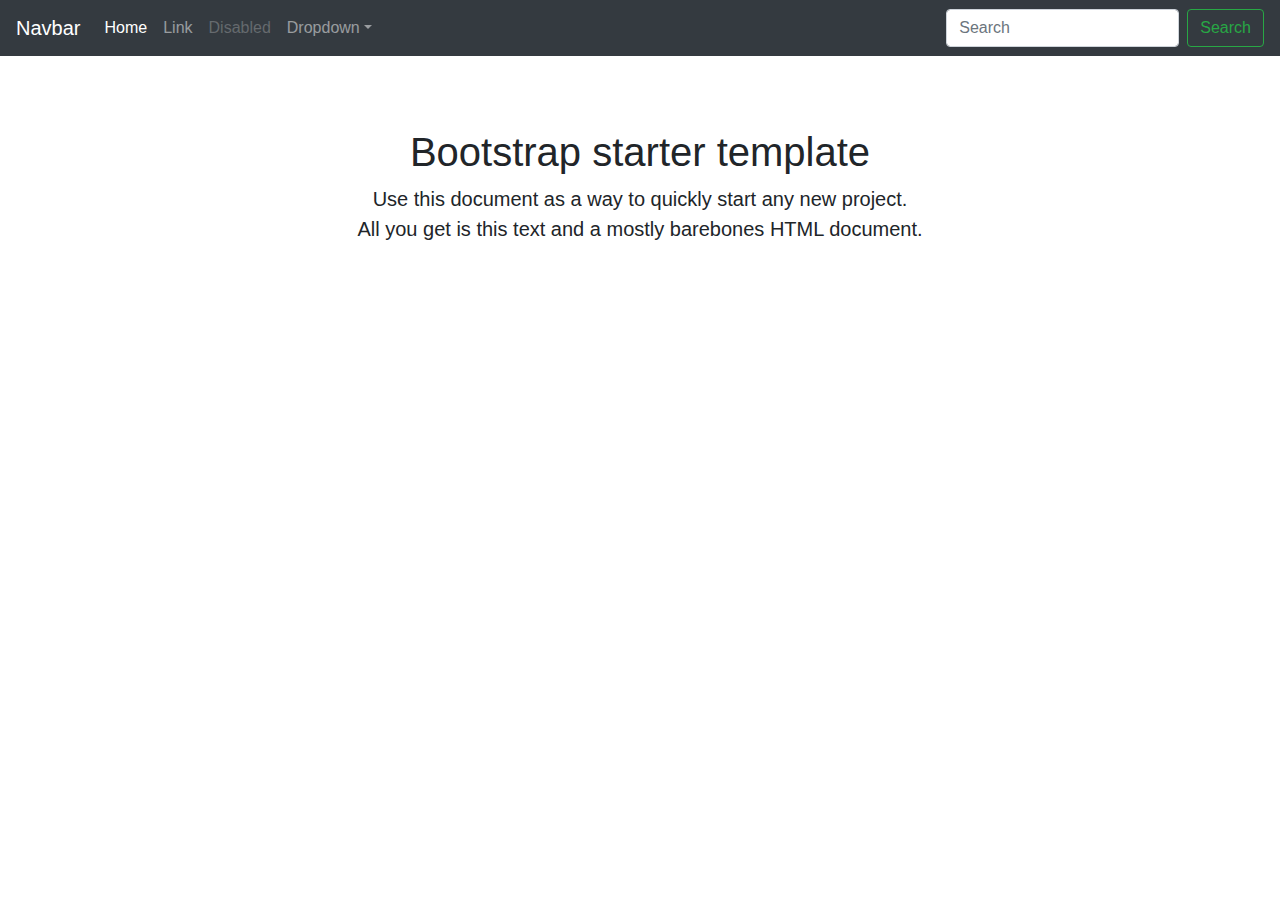
==== formative-2.2/index.html @ 555fce42 "started project" ====
<html lang="en"><head>
    <meta charset="utf-8">
    <meta name="viewport" content="width=device-width, initial-scale=1, shrink-to-fit=no">
    <meta name="description" content="">
    <meta name="author" content="">

    <title>Starter Template for Bootstrap</title>

    <link rel="canonical" href="https://getbootstrap.com/docs/4.0/examples/starter-template/">

    <!-- Bootstrap core CSS -->
    <link rel="stylesheet" href="https://stackpath.bootstrapcdn.com/bootstrap/4.3.1/css/bootstrap.min.css" integrity="sha384-ggOyR0iXCbMQv3Xipma34MD+dH/1fQ784/j6cY/iJTQUOhcWr7x9JvoRxT2MZw1T" crossorigin="anonymous">


    <!-- Custom styles for this template -->
    <link href="style.css" rel="stylesheet">
  </head>

  <body>

    <nav class="navbar navbar-expand-md navbar-dark bg-dark fixed-top">
      <a class="navbar-brand" href="#">Navbar</a>
      <button class="navbar-toggler" type="button" data-toggle="collapse" data-target="#navbarsExampleDefault" aria-controls="navbarsExampleDefault" aria-expanded="false" aria-label="Toggle navigation">
        <span class="navbar-toggler-icon"></span>
      </button>

      <div class="collapse navbar-collapse" id="navbarsExampleDefault">
        <ul class="navbar-nav mr-auto">
          <li class="nav-item active">
            <a class="nav-link" href="#">Home <span class="sr-only">(current)</span></a>
          </li>
          <li class="nav-item">
            <a class="nav-link" href="#">Link</a>
          </li>
          <li class="nav-item">
            <a class="nav-link disabled" href="#">Disabled</a>
          </li>
          <li class="nav-item dropdown">
            <a class="nav-link dropdown-toggle" href="http://example.com" id="dropdown01" data-toggle="dropdown" aria-haspopup="true" aria-expanded="false">Dropdown</a>
            <div class="dropdown-menu" aria-labelledby="dropdown01">
              <a class="dropdown-item" href="#">Action</a>
              <a class="dropdown-item" href="#">Another action</a>
              <a class="dropdown-item" href="#">Something else here</a>
            </div>
          </li>
        </ul>
        <form class="form-inline my-2 my-lg-0">
          <input class="form-control mr-sm-2" type="text" placeholder="Search" aria-label="Search">
          <button class="btn btn-outline-success my-2 my-sm-0" type="submit">Search</button>
        </form>
      </div>
    </nav>

    <main role="main" class="container">

      <div class="starter-template">
        <h1>Bootstrap starter template</h1>
        <p class="lead">Use this document as a way to quickly start any new project.<br> All you get is this text and a mostly barebones HTML document.</p>
      </div>

    </main><!-- /.container -->

    <!-- Bootstrap core JavaScript
    ================================================== -->
    <!-- Placed at the end of the document so the pages load faster -->
    <script src="https://code.jquery.com/jquery-3.3.1.slim.min.js" integrity="sha384-q8i/X+965DzO0rT7abK41JStQIAqVgRVzpbzo5smXKp4YfRvH+8abtTE1Pi6jizo" crossorigin="anonymous"></script>
<script src="https://cdnjs.cloudflare.com/ajax/libs/popper.js/1.14.7/umd/popper.min.js" integrity="sha384-UO2eT0CpHqdSJQ6hJty5KVphtPhzWj9WO1clHTMGa3JDZwrnQq4sF86dIHNDz0W1" crossorigin="anonymous"></script>
<script src="https://stackpath.bootstrapcdn.com/bootstrap/4.3.1/js/bootstrap.min.js" integrity="sha384-JjSmVgyd0p3pXB1rRibZUAYoIIy6OrQ6VrjIEaFf/nJGzIxFDsf4x0xIM+B07jRM" crossorigin="anonymous"></script>
  

</body></html>
---- formative-2.2/style.css ----
body {
    padding-top: 5rem;
  }
  .starter-template {
    padding: 3rem 1.5rem;
    text-align: center;
  }
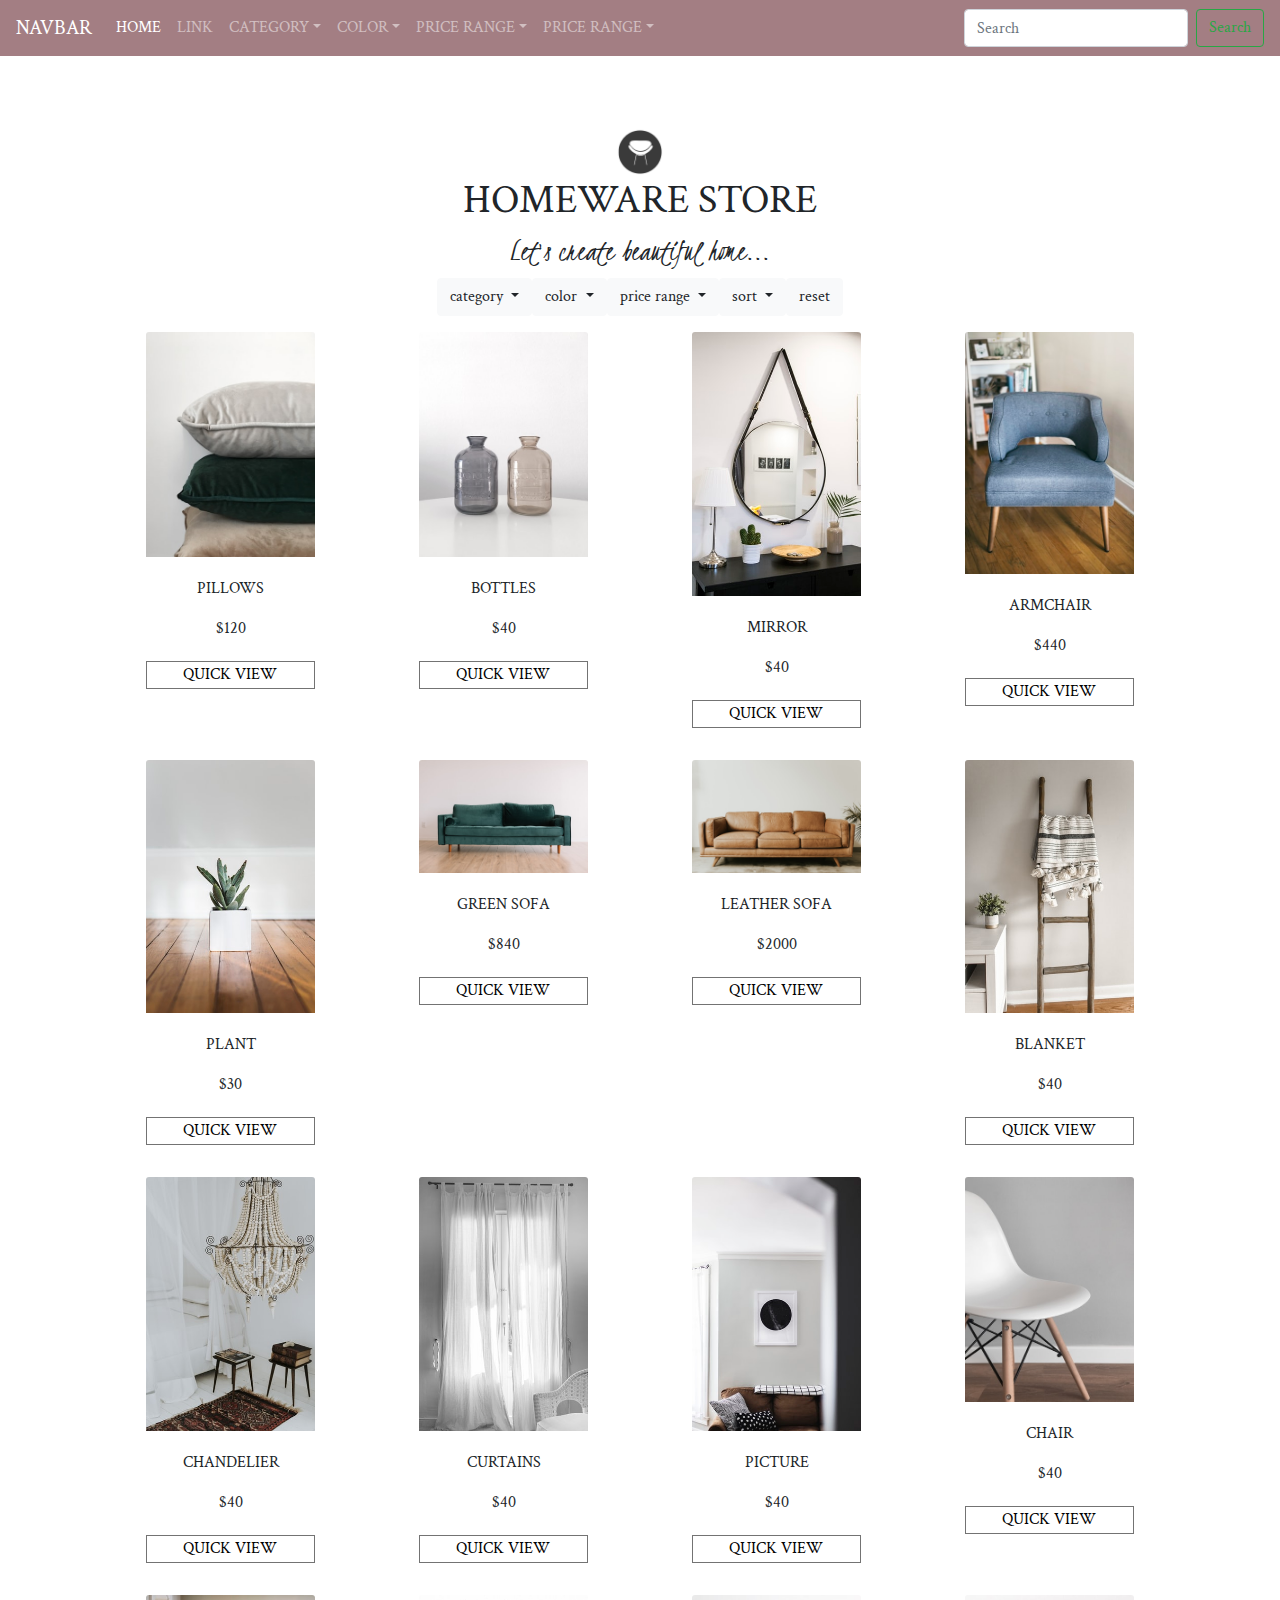
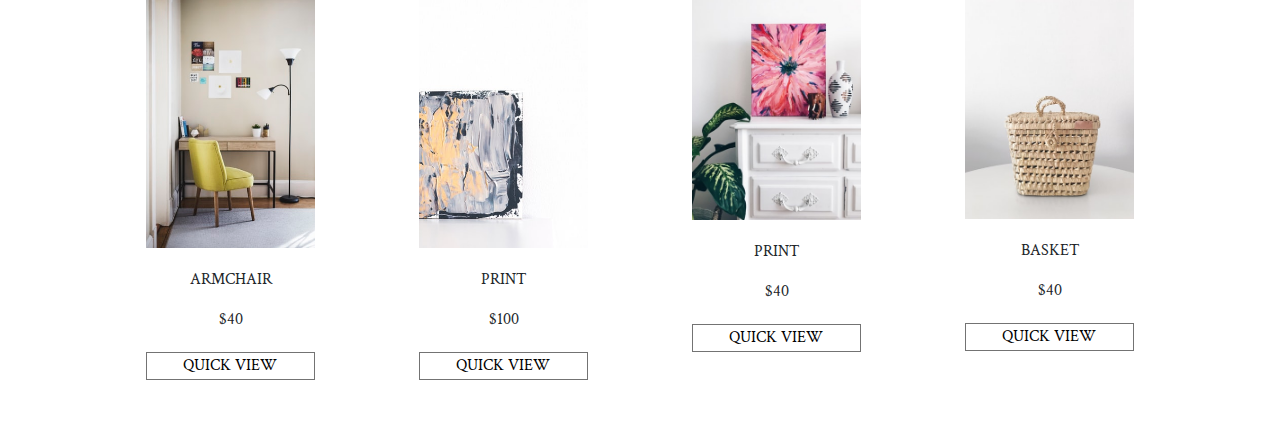
==== commit 1d155a1c: "filter by category, color, price, and styles" ====
--- a/formative-2.2/index.html
+++ b/formative-2.2/index.html
@@ -7,6 +7,7 @@
     <title>Starter Template for Bootstrap</title>
 
     <link rel="canonical" href="https://getbootstrap.com/docs/4.0/examples/starter-template/">
+    <link href="https://fonts.googleapis.com/css?family=Crimson+Text|Kristi&display=swap" rel="stylesheet">
 
     <!-- Bootstrap core CSS -->
     <link rel="stylesheet" href="https://stackpath.bootstrapcdn.com/bootstrap/4.3.1/css/bootstrap.min.css" integrity="sha384-ggOyR0iXCbMQv3Xipma34MD+dH/1fQ784/j6cY/iJTQUOhcWr7x9JvoRxT2MZw1T" crossorigin="anonymous">
@@ -18,7 +19,7 @@
 
   <body>
 
-    <nav class="navbar navbar-expand-md navbar-dark bg-dark fixed-top">
+    <nav class="navbar navbar-expand-md navbar-dark myBackground fixed-top">
       <a class="navbar-brand" href="#">Navbar</a>
       <button class="navbar-toggler" type="button" data-toggle="collapse" data-target="#navbarsExampleDefault" aria-controls="navbarsExampleDefault" aria-expanded="false" aria-label="Toggle navigation">
         <span class="navbar-toggler-icon"></span>
@@ -32,30 +33,118 @@
           <li class="nav-item">
             <a class="nav-link" href="#">Link</a>
           </li>
-          <li class="nav-item">
-            <a class="nav-link disabled" href="#">Disabled</a>
+          
+          <li class="nav-item dropdown">
+            <a class="nav-link dropdown-toggle" href="http://example.com" id="dropdown01" data-toggle="dropdown" aria-haspopup="true" aria-expanded="false">Category</a>
+            <div class="dropdown-menu" aria-labelledby="dropdown01">
+                <a id="furniture" class="dropdown-item" href="#">furniture</a>
+                <a id="textile" class="dropdown-item" href="#">textile</a>
+                <a id="homeDecor" class="dropdown-item" href="#">home decor</a>
+                <a id="wallArt" class="dropdown-item" href="#">wall art</a>
+            </div>
           </li>
           <li class="nav-item dropdown">
-            <a class="nav-link dropdown-toggle" href="http://example.com" id="dropdown01" data-toggle="dropdown" aria-haspopup="true" aria-expanded="false">Dropdown</a>
-            <div class="dropdown-menu" aria-labelledby="dropdown01">
-              <a class="dropdown-item" href="#">Action</a>
-              <a class="dropdown-item" href="#">Another action</a>
-              <a class="dropdown-item" href="#">Something else here</a>
-            </div>
-          </li>
+              <a class="nav-link dropdown-toggle" href="http://example.com" id="dropdown01" data-toggle="dropdown" aria-haspopup="true" aria-expanded="false">Color</a>
+              <div class="dropdown-menu" aria-labelledby="dropdown01">
+                  <a id="white" class="dropdown-item" href="#">white</a>
+                      <a id="blue" class="dropdown-item" href="#">blue</a>
+                      <a id="green" class="dropdown-item" href="#">green</a>
+                      <a id="yellow" class="dropdown-item" href="#">yellow</a>
+                      <a id="brown" class="dropdown-item" href="#">brown</a>
+                      <a id="pink" class="dropdown-item" href="#">pink</a>
+                      <a id="multicolored" class="dropdown-item" href="#">multicolored</a>
+              </div>
+            </li>
+            <li class="nav-item dropdown">
+                <a class="nav-link dropdown-toggle" href="http://example.com" id="dropdown01" data-toggle="dropdown" aria-haspopup="true" aria-expanded="false">Price range</a>
+                <div class="dropdown-menu" aria-labelledby="dropdown01">
+                    <a id="price100" class="dropdown-item" href="#">from $10 to $100</a>
+                      <a id="price200" class="dropdown-item" href="#">from $100 to $200</a>
+                      <a id="price400" class="dropdown-item" href="#">from $200 to $400</a>
+                      <a id="priceMore" class="dropdown-item" href="#">from $400 and more</a>
+                </div>
+              </li>
+              <li class="nav-item dropdown">
+                  <a class="nav-link dropdown-toggle" href="http://example.com" id="dropdown01" data-toggle="dropdown" aria-haspopup="true" aria-expanded="false">Price range</a>
+                  <div class="dropdown-menu" aria-labelledby="dropdown01">
+                      <a id="low" class="dropdown-item" href="#">price (low)</a>
+                      <a id="high" class="dropdown-item" href="#">price(high)</a>
+                  </div>
+                </li>
         </ul>
         <form class="form-inline my-2 my-lg-0">
           <input class="form-control mr-sm-2" type="text" placeholder="Search" aria-label="Search">
           <button class="btn btn-outline-success my-2 my-sm-0" type="submit">Search</button>
         </form>
       </div>
-    </nav>
+      
+    </nav> 
 
     <main role="main" class="container">
 
       <div class="starter-template">
-        <h1>Bootstrap starter template</h1>
-        <p class="lead">Use this document as a way to quickly start any new project.<br> All you get is this text and a mostly barebones HTML document.</p>
+        <img class="logo" src="images/logo.png" alt="">
+        <h1>HOMEWARE STORE</h1>
+        <h2 class="handwritten">Let's create beautiful home...</h2>
+        <div class="menu">
+            <div class="btn-group">
+                
+                <div>
+                    <button type="button" class="btn btn-light dropdown-toggle" id="dropdownMenuCategory" data-toggle="dropdown" aria-haspopup="true" aria-expanded="false">
+                        category
+                    </button>
+                    <div class="dropdown-menu" aria-labelledby="dropdownMenuCategory">
+                      <a id="furniture" class="dropdown-item" href="#">furniture</a>
+                      <a id="textile" class="dropdown-item" href="#">textile</a>
+                      <a id="homeDecor" class="dropdown-item" href="#">home decor</a>
+                      <a id="wallArt" class="dropdown-item" href="#">wall art</a>
+                    </div>
+                </div>
+                <div>
+                    <button type="button" class="btn btn-light dropdown-toggle" id="dropdownMenuColor" data-toggle="dropdown" aria-haspopup="true" aria-expanded="false">
+                        color
+                    </button>
+                    <div class="dropdown-menu" aria-labelledby="dropdownMenuColor">
+                      <a id="white" class="dropdown-item" href="#">white</a>
+                      <a id="blue" class="dropdown-item" href="#">blue</a>
+                      <a id="green" class="dropdown-item" href="#">green</a>
+                      <a id="yellow" class="dropdown-item" href="#">yellow</a>
+                      <a id="brown" class="dropdown-item" href="#">brown</a>
+                      <a id="pink" class="dropdown-item" href="#">pink</a>
+                      <a id="multicolored" class="dropdown-item" href="#">multicolored</a>
+                    </div>
+                  </div>
+                  <div>
+                    <button type="button" class="btn btn-light dropdown-toggle" id="dropdownMenuPrice" data-toggle="dropdown" aria-haspopup="true" aria-expanded="false">
+                        price range
+                    </button>
+                    <div class="dropdown-menu" aria-labelledby="dropdownMenuPrice">
+                      <a id="price100" class="dropdown-item" href="#">from $10 to $100</a>
+                      <a id="price200" class="dropdown-item" href="#">from $100 to $200</a>
+                      <a id="price400" class="dropdown-item" href="#">from $200 to $400</a>
+                      <a id="priceMore" class="dropdown-item" href="#">from $400 and more</a>
+                    </div>
+                  </div>
+                  <div>
+                    <button type="button" class="btn btn-light dropdown-toggle" id="dropdownMenuSort" data-toggle="dropdown" aria-haspopup="true" aria-expanded="false">
+                        sort
+                    </button>
+                      <div class="dropdown-menu" aria-labelledby="dropdownMenuSort">
+                        <a id="low" class="dropdown-item" href="#">price (low)</a>
+                        <a id="high" class="dropdown-item" href="#">price(high)</a>
+                      </div>
+                  </div>
+                  
+                  <div>
+                      <button type="button" class="btn btn-light" id="reset" data-toggle="dropdown" aria-haspopup="true" aria-expanded="false">
+                          reset
+                      </button>
+                  </div>
+              </div>
+        </div>
+        <div id="homeware" class="row">
+
+        </div>
       </div>
 
     </main><!-- /.container -->
@@ -63,9 +152,10 @@
     <!-- Bootstrap core JavaScript
     ================================================== -->
     <!-- Placed at the end of the document so the pages load faster -->
+    <script src="js/script.js"></script>
     <script src="https://code.jquery.com/jquery-3.3.1.slim.min.js" integrity="sha384-q8i/X+965DzO0rT7abK41JStQIAqVgRVzpbzo5smXKp4YfRvH+8abtTE1Pi6jizo" crossorigin="anonymous"></script>
-<script src="https://cdnjs.cloudflare.com/ajax/libs/popper.js/1.14.7/umd/popper.min.js" integrity="sha384-UO2eT0CpHqdSJQ6hJty5KVphtPhzWj9WO1clHTMGa3JDZwrnQq4sF86dIHNDz0W1" crossorigin="anonymous"></script>
-<script src="https://stackpath.bootstrapcdn.com/bootstrap/4.3.1/js/bootstrap.min.js" integrity="sha384-JjSmVgyd0p3pXB1rRibZUAYoIIy6OrQ6VrjIEaFf/nJGzIxFDsf4x0xIM+B07jRM" crossorigin="anonymous"></script>
+    <script src="https://cdnjs.cloudflare.com/ajax/libs/popper.js/1.14.7/umd/popper.min.js" integrity="sha384-UO2eT0CpHqdSJQ6hJty5KVphtPhzWj9WO1clHTMGa3JDZwrnQq4sF86dIHNDz0W1" crossorigin="anonymous"></script>
+    <script src="https://stackpath.bootstrapcdn.com/bootstrap/4.3.1/js/bootstrap.min.js" integrity="sha384-JjSmVgyd0p3pXB1rRibZUAYoIIy6OrQ6VrjIEaFf/nJGzIxFDsf4x0xIM+B07jRM" crossorigin="anonymous"></script>
   
 
 </body></html>--- a/formative-2.2/style.css
+++ b/formative-2.2/style.css
@@ -1,7 +1,52 @@
 body {
     padding-top: 5rem;
+    font-family: 'Crimson Text', serif;
   }
   .starter-template {
     padding: 3rem 1.5rem;
     text-align: center;
-  }+  }
+.myBackground {
+  background-color: #A37E83;
+}  
+.logo{
+  width:3rem;
+}
+.handwritten {
+  font-family: 'Kristi', cursive;
+}
+.quickView{
+  background-color: white;
+  border: 0.5px solid #737373;
+  font-size:1rem;
+}
+.row {
+  justify-content:center;
+}
+
+.quickView {
+  text-transform: uppercase;
+  width:80%;
+  align-self: center;
+}
+
+a {
+  text-transform: uppercase;
+}
+
+.card {
+  border: none;
+}
+img {
+  max-width:80%;
+  align-self: center;
+  
+}
+
+.frame:hover {
+  border: 0.5px solid #737373;
+}
+@media screen and (min-width: 0px) and (max-width: 765px) 
+{
+  .menu { display: none; }  
+ }
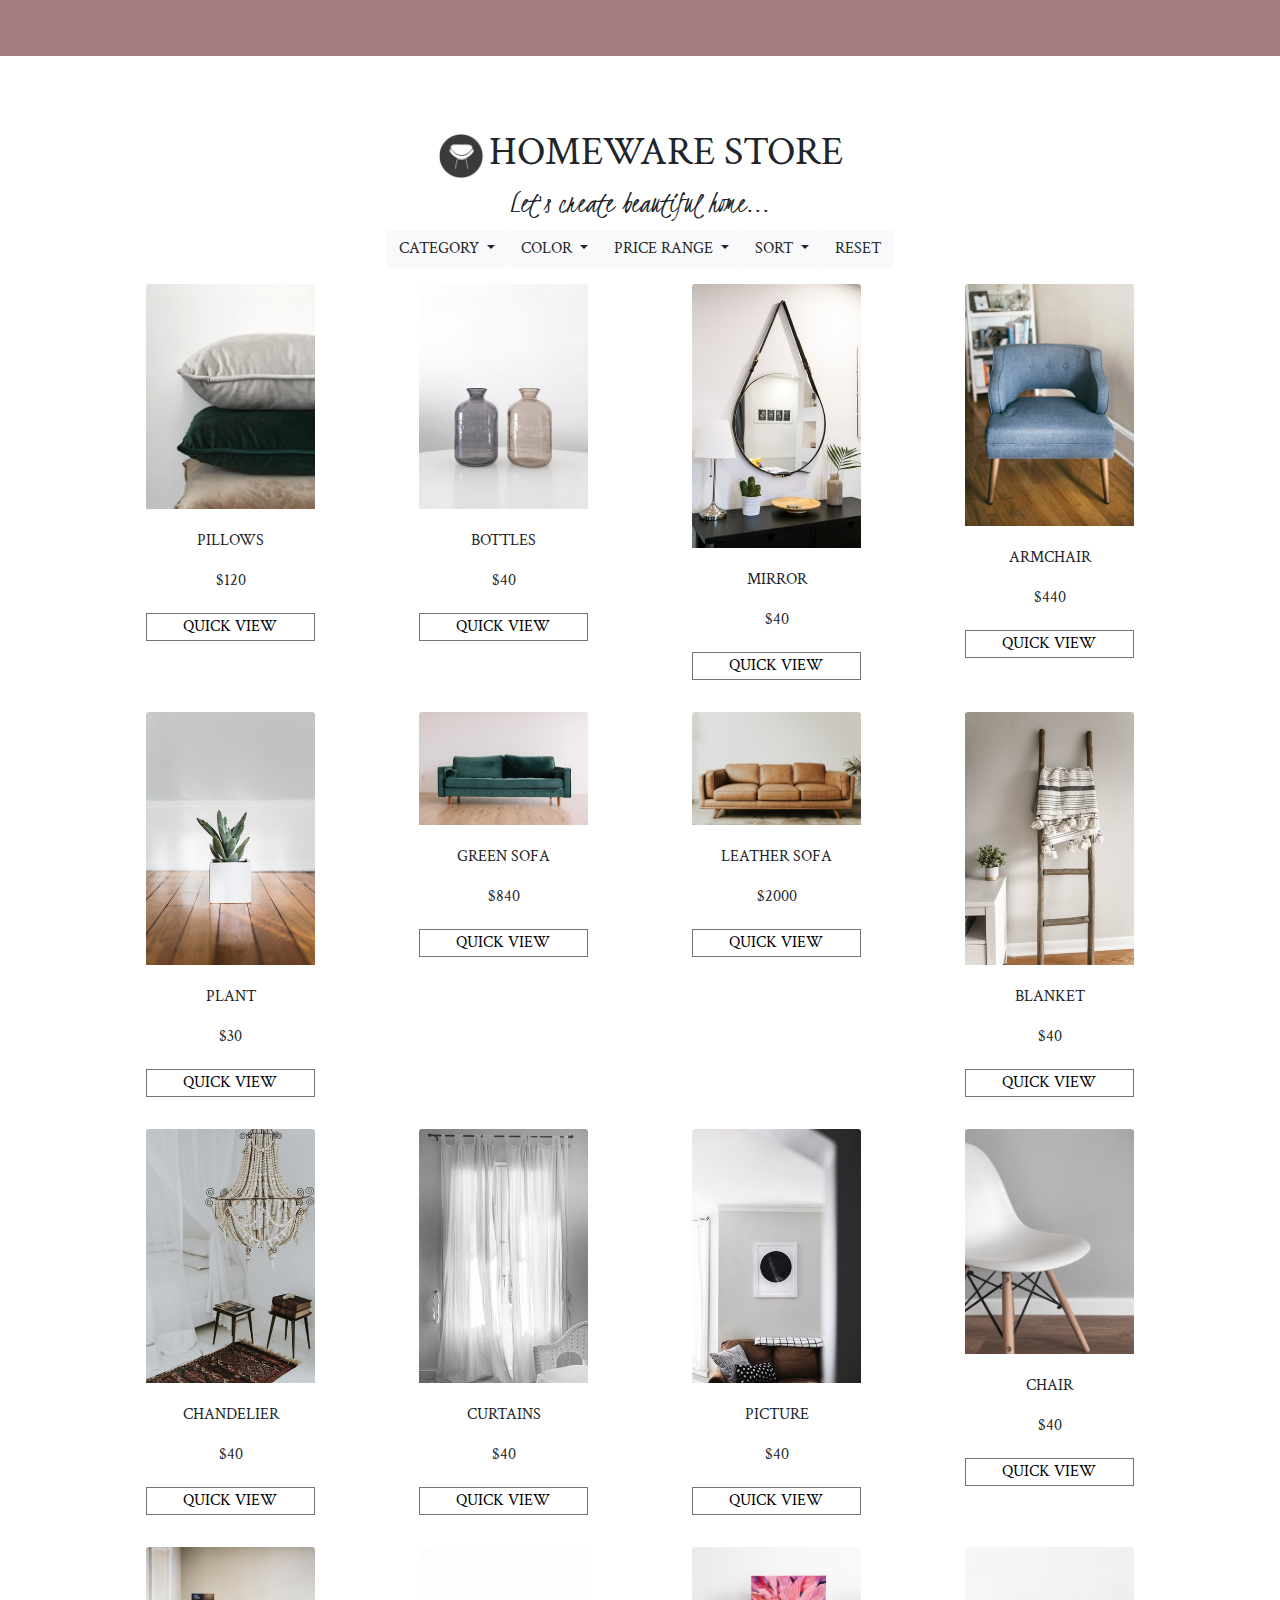
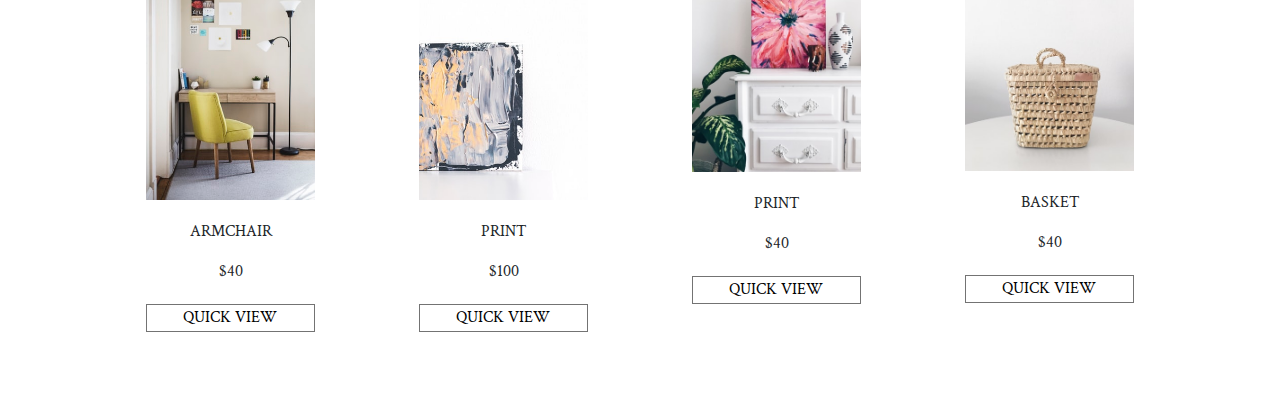
==== commit 25703f2d: "filters update" ====
--- a/formative-2.2/index.html
+++ b/formative-2.2/index.html
@@ -20,20 +20,12 @@
   <body>
 
     <nav class="navbar navbar-expand-md navbar-dark myBackground fixed-top">
-      <a class="navbar-brand" href="#">Navbar</a>
       <button class="navbar-toggler" type="button" data-toggle="collapse" data-target="#navbarsExampleDefault" aria-controls="navbarsExampleDefault" aria-expanded="false" aria-label="Toggle navigation">
         <span class="navbar-toggler-icon"></span>
       </button>
 
       <div class="collapse navbar-collapse" id="navbarsExampleDefault">
         <ul class="navbar-nav mr-auto">
-          <li class="nav-item active">
-            <a class="nav-link" href="#">Home <span class="sr-only">(current)</span></a>
-          </li>
-          <li class="nav-item">
-            <a class="nav-link" href="#">Link</a>
-          </li>
-          
           <li class="nav-item dropdown">
             <a class="nav-link dropdown-toggle" href="http://example.com" id="dropdown01" data-toggle="dropdown" aria-haspopup="true" aria-expanded="false">Category</a>
             <div class="dropdown-menu" aria-labelledby="dropdown01">
@@ -72,10 +64,6 @@
                   </div>
                 </li>
         </ul>
-        <form class="form-inline my-2 my-lg-0">
-          <input class="form-control mr-sm-2" type="text" placeholder="Search" aria-label="Search">
-          <button class="btn btn-outline-success my-2 my-sm-0" type="submit">Search</button>
-        </form>
       </div>
       
     </nav> 
@@ -83,8 +71,10 @@
     <main role="main" class="container">
 
       <div class="starter-template">
-        <img class="logo" src="images/logo.png" alt="">
-        <h1>HOMEWARE STORE</h1>
+        <div>
+          <img class="logo" src="images/logo.png" alt="">
+          <h1 class="header">HOMEWARE STORE</h1>
+        </div>
         <h2 class="handwritten">Let's create beautiful home...</h2>
         <div class="menu">
             <div class="btn-group">
@@ -94,10 +84,10 @@
                         category
                     </button>
                     <div class="dropdown-menu" aria-labelledby="dropdownMenuCategory">
-                      <a id="furniture" class="dropdown-item" href="#">furniture</a>
-                      <a id="textile" class="dropdown-item" href="#">textile</a>
-                      <a id="homeDecor" class="dropdown-item" href="#">home decor</a>
-                      <a id="wallArt" class="dropdown-item" href="#">wall art</a>
+                      <a id="navFurniture" class="dropdown-item" href="#">furniture</a>
+                      <a id="navTextile" class="dropdown-item" href="#">textile</a>
+                      <a id="navHomeDecor" class="dropdown-item" href="#">home decor</a>
+                      <a id="navWallArt" class="dropdown-item" href="#">wall art</a>
                     </div>
                 </div>
                 <div>
@@ -105,13 +95,13 @@
                         color
                     </button>
                     <div class="dropdown-menu" aria-labelledby="dropdownMenuColor">
-                      <a id="white" class="dropdown-item" href="#">white</a>
-                      <a id="blue" class="dropdown-item" href="#">blue</a>
-                      <a id="green" class="dropdown-item" href="#">green</a>
-                      <a id="yellow" class="dropdown-item" href="#">yellow</a>
-                      <a id="brown" class="dropdown-item" href="#">brown</a>
-                      <a id="pink" class="dropdown-item" href="#">pink</a>
-                      <a id="multicolored" class="dropdown-item" href="#">multicolored</a>
+                      <a id="navWhite" class="dropdown-item" href="#">white</a>
+                      <a id="navBlue" class="dropdown-item" href="#">blue</a>
+                      <a id="navGreen" class="dropdown-item" href="#">green</a>
+                      <a id="navYellow" class="dropdown-item" href="#">yellow</a>
+                      <a id="navBrown" class="dropdown-item" href="#">brown</a>
+                      <a id="navPink" class="dropdown-item" href="#">pink</a>
+                      <a id="navMulticolored" class="dropdown-item" href="#">multicolored</a>
                     </div>
                   </div>
                   <div>
@@ -119,10 +109,10 @@
                         price range
                     </button>
                     <div class="dropdown-menu" aria-labelledby="dropdownMenuPrice">
-                      <a id="price100" class="dropdown-item" href="#">from $10 to $100</a>
-                      <a id="price200" class="dropdown-item" href="#">from $100 to $200</a>
-                      <a id="price400" class="dropdown-item" href="#">from $200 to $400</a>
-                      <a id="priceMore" class="dropdown-item" href="#">from $400 and more</a>
+                      <a id="navPrice100" class="dropdown-item" href="#">from $10 to $100</a>
+                      <a id="navPrice200" class="dropdown-item" href="#">from $100 to $200</a>
+                      <a id="navPrice400" class="dropdown-item" href="#">from $200 to $400</a>
+                      <a id="navPriceMore" class="dropdown-item" href="#">from $400 and more</a>
                     </div>
                   </div>
                   <div>
--- a/formative-2.2/style.css
+++ b/formative-2.2/style.css
@@ -2,18 +2,29 @@
     padding-top: 5rem;
     font-family: 'Crimson Text', serif;
   }
-  .starter-template {
-    padding: 3rem 1.5rem;
-    text-align: center;
-  }
+.nav-link {
+  display: none;
+}
+.starter-template {
+  padding: 3rem 1.5rem;
+  text-align: center;
+}
 .myBackground {
   background-color: #A37E83;
+  height:3.5rem;
 }  
 .logo{
   width:3rem;
 }
+.logo, .header{
+  display:inline-block;
+  vertical-align: middle;
+}
 .handwritten {
   font-family: 'Kristi', cursive;
+}
+.btn {
+  text-transform: uppercase;
 }
 .quickView{
   background-color: white;
@@ -23,7 +34,6 @@
 .row {
   justify-content:center;
 }
-
 .quickView {
   text-transform: uppercase;
   width:80%;
@@ -40,12 +50,12 @@
 img {
   max-width:80%;
   align-self: center;
-  
 }
 
 .frame:hover {
   border: 0.5px solid #737373;
 }
+
 @media screen and (min-width: 0px) and (max-width: 765px) 
 {
   .menu { display: none; }  
